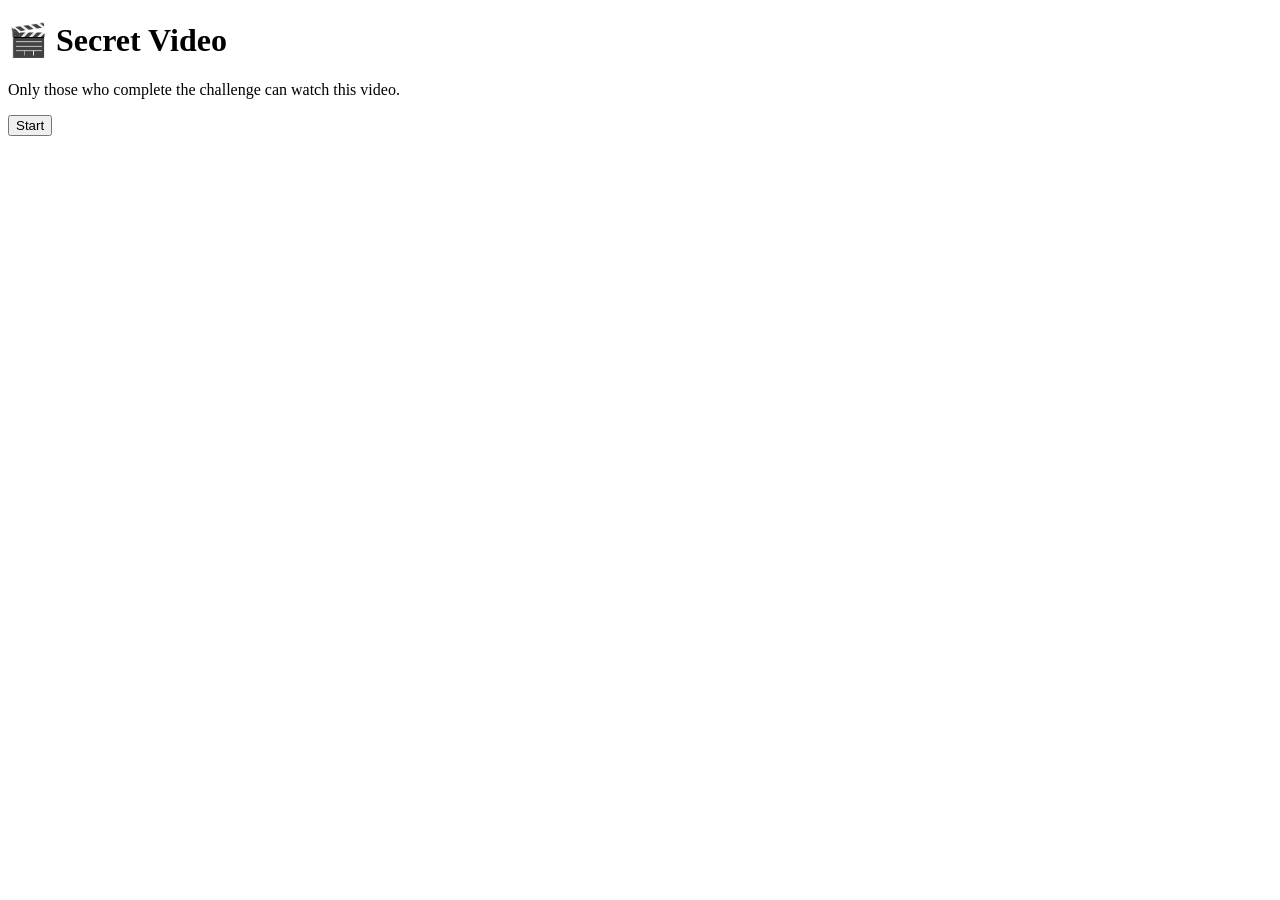
==== index.html @ 8a0ba176 "index.html" ====
<!DOCTYPE html>
<html lang="en">
<head>
    <meta charset="UTF-8">
    <meta name="viewport" content="width=device-width, initial-scale=1.0">
    <title>Secret Video</title>

    <link rel="stylesheet" href="style.css">
</head>
<body>

    <h1>🎬 Secret Video</h1>
    <p>Only those who complete the challenge can watch this video.</p>

    <button id="startBtn">Start</button>

    <script src="script.js"></script>
</body>
</html>
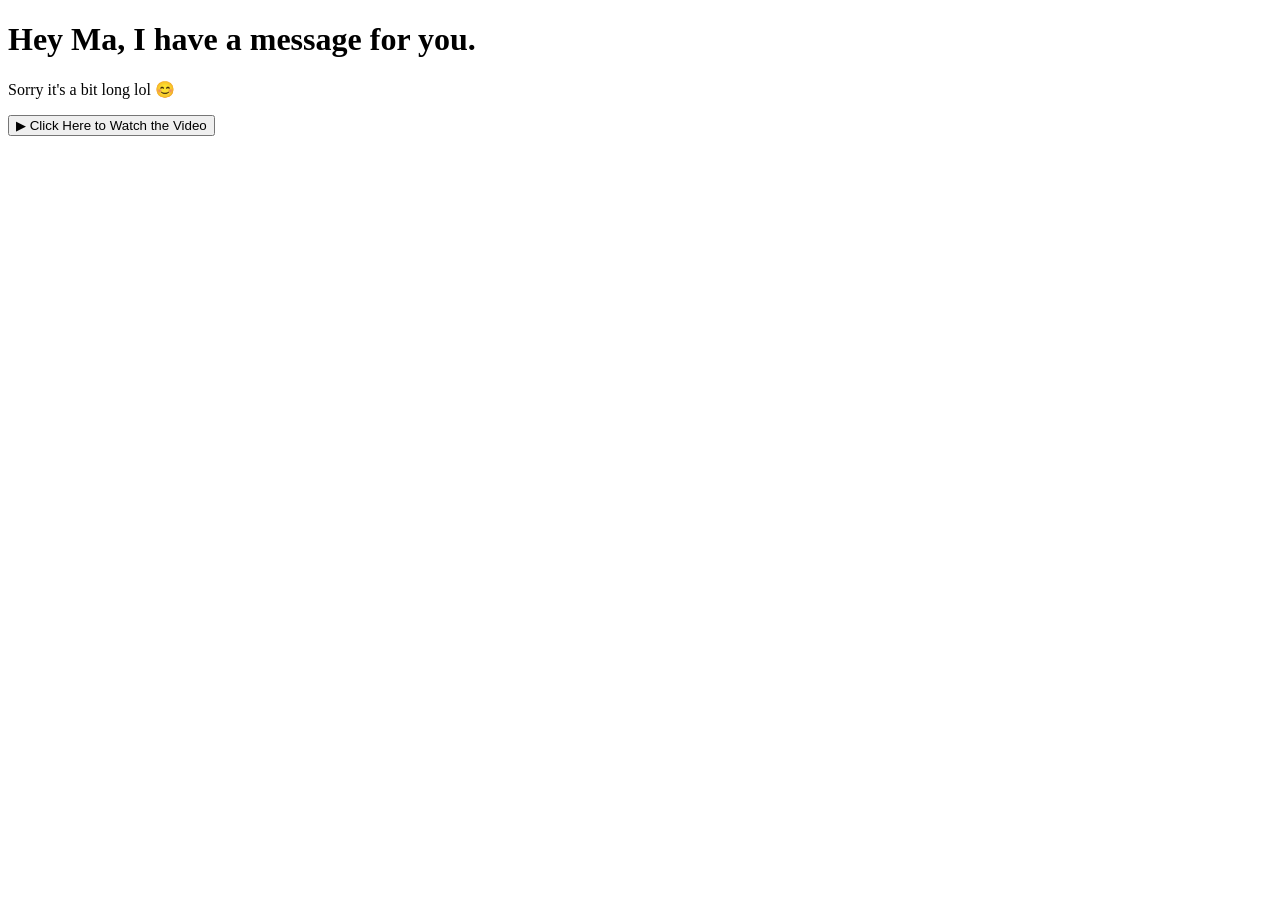
==== commit 9c1c1b01: "index.html" ====
--- a/index.html
+++ b/index.html
@@ -3,17 +3,27 @@
 <head>
     <meta charset="UTF-8">
     <meta name="viewport" content="width=device-width, initial-scale=1.0">
-    <title>Secret Video</title>
+    <title>A Message ❤️</title>
 
     <link rel="stylesheet" href="style.css">
 </head>
 <body>
 
-    <h1>🎬 Secret Video</h1>
-    <p>Only those who complete the challenge can watch this video.</p>
+    <div class="background"></div>
 
-    <button id="startBtn">Start</button>
+    <div class="container">
+        <h1>Hey Ma, I have a message for you.</h1>
+
+        <p class="subtitle">
+            Sorry it's a bit long lol 😊
+        </p>
+
+        <button id="startBtn">
+            ▶ Click Here to Watch the Video
+        </button>
+    </div>
 
     <script src="script.js"></script>
+
 </body>
 </html>
--- a/style.css
+++ b/style.css
@@ -0,0 +1,10 @@
+<body>
+    <div class="container">
+        <h1>🎬 Secret Video</h1>
+        <p>Only those who complete the challenge can watch this video.</p>
+
+        <button id="startBtn">Start</button>
+    </div>
+
+    <script src="script.js"></script>
+</body>
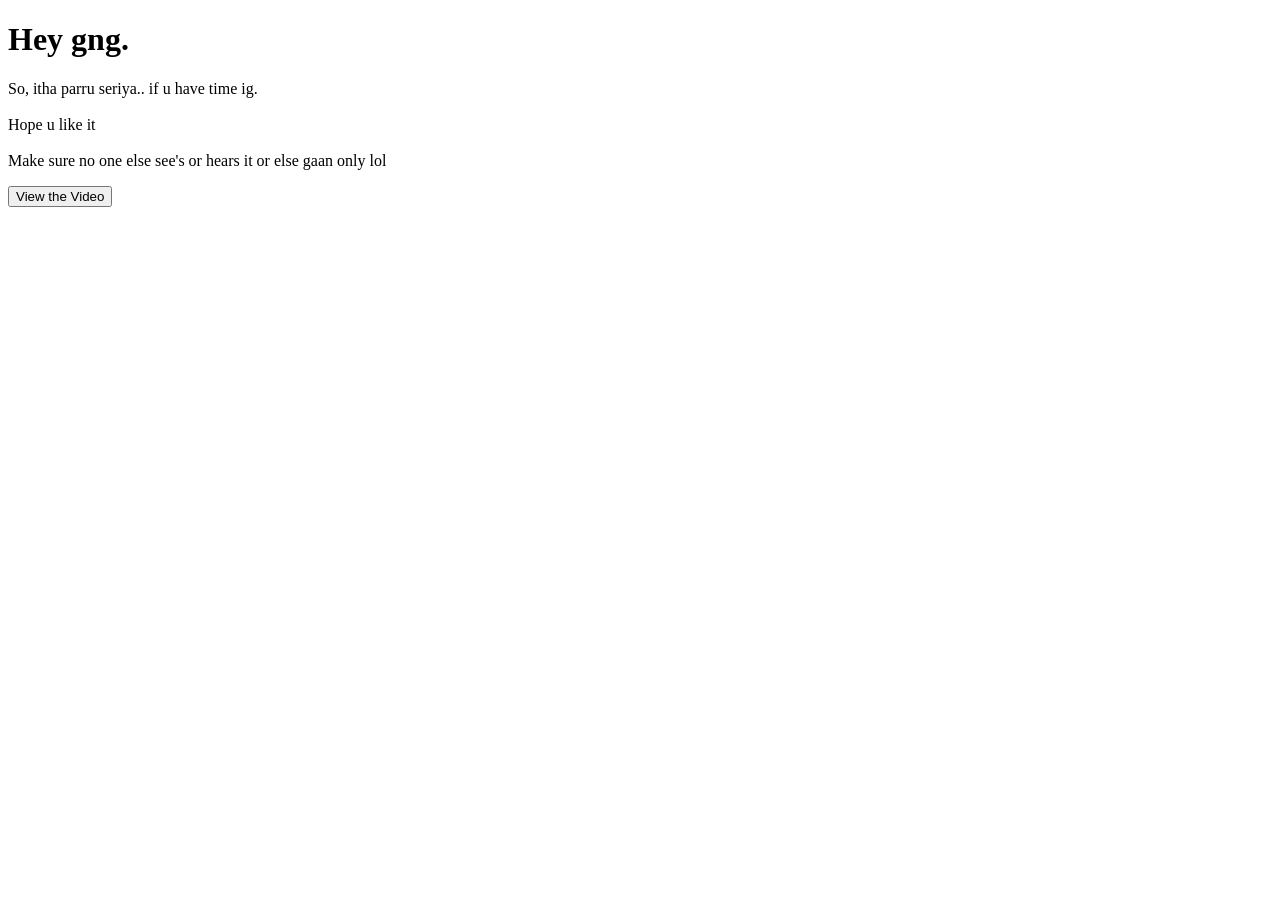
==== commit 20368ce2: "index.html" ====
--- a/index.html
+++ b/index.html
@@ -3,27 +3,42 @@
 <head>
     <meta charset="UTF-8">
     <meta name="viewport" content="width=device-width, initial-scale=1.0">
-    <title>A Message ❤️</title>
+    <title> Vid Msg </title>
 
-    <link rel="stylesheet" href="style.css">
+    <link rel="stylesheet" href="css/style.css">
+
+    <link href="https://fonts.googleapis.com/css2?family=Inter:wght@300;400;500;600&display=swap" rel="stylesheet">
 </head>
+
 <body>
 
-    <div class="background"></div>
+<div class="container">
 
-    <div class="container">
-        <h1>Hey Ma, I have a message for you.</h1>
+    <div class="content">
 
-        <p class="subtitle">
-            Sorry it's a bit long lol 😊
+        <h1> Hey gng.</h1>
+
+        <p class="message">
+
+            So, itha parru seriya.. if u have time ig. 
+            <br><br>
+
+            Hope u like it
+            <br><br>
+
+            Make sure no one else see's or hears it or else gaan only lol
+
         </p>
 
         <button id="startBtn">
-            ▶ Click Here to Watch the Video
+            View the Video
         </button>
+
     </div>
 
-    <script src="script.js"></script>
+</div>
+
+<script src="js/auth.js"></script>
 
 </body>
 </html>
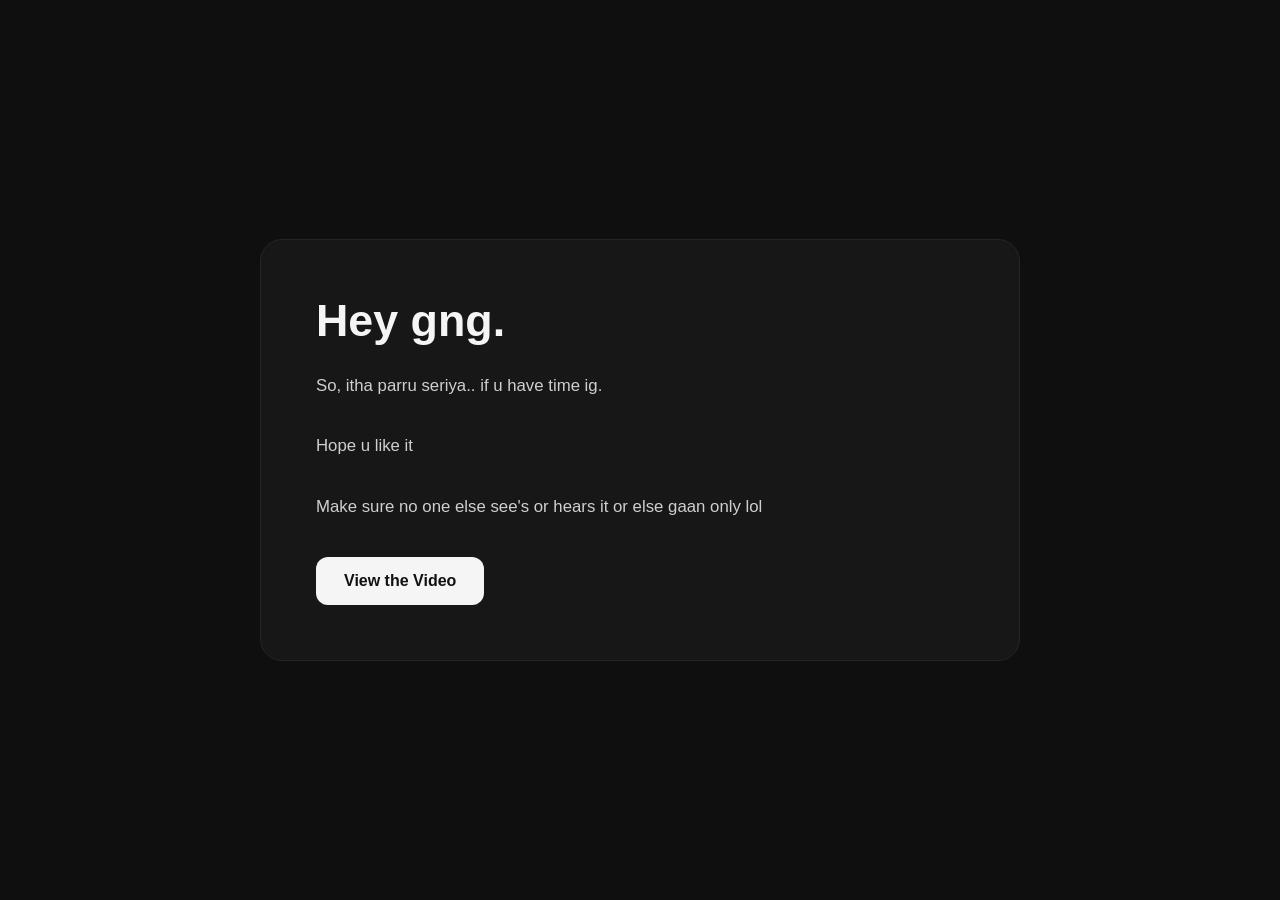
==== commit efc485d6: "index.html" ====
--- a/index.html
+++ b/index.html
@@ -5,7 +5,7 @@
     <meta name="viewport" content="width=device-width, initial-scale=1.0">
     <title> Vid Msg </title>
 
-    <link rel="stylesheet" href="css/style.css">
+    <link rel="stylesheet" href="style.css">
 
     <link href="https://fonts.googleapis.com/css2?family=Inter:wght@300;400;500;600&display=swap" rel="stylesheet">
 </head>
@@ -38,7 +38,7 @@
 
 </div>
 
-<script src="js/auth.js"></script>
+<script src="auth.js"></script>
 
 </body>
 </html>
--- a/style.css
+++ b/style.css
@@ -0,0 +1,401 @@
+/* ---------- Google Font ---------- */
+
+*{
+    margin:0;
+    padding:0;
+    box-sizing:border-box;
+    font-family:'Inter',sans-serif;
+}
+
+/* ---------- Body ---------- */
+
+body{
+
+    background:#0f0f10;
+    color:#f5f5f5;
+
+    min-height:100vh;
+
+    display:flex;
+    justify-content:center;
+    align-items:center;
+
+    padding:40px;
+
+}
+
+/* ---------- Main Container ---------- */
+
+.container{
+
+    width:100%;
+    max-width:760px;
+
+}
+
+/* ---------- Content Card ---------- */
+
+.content{
+
+    border:1px solid #252525;
+
+    border-radius:22px;
+
+    padding:55px;
+
+    background:#171717;
+
+}
+
+/* ---------- Step Text ---------- */
+
+.step{
+
+    font-size:.8rem;
+
+    text-transform:uppercase;
+
+    letter-spacing:3px;
+
+    color:#888;
+
+    margin-bottom:14px;
+
+}
+
+.success{
+
+    color:#9cd67c;
+
+}
+
+/* ---------- Heading ---------- */
+
+h1{
+
+    font-size:2.8rem;
+
+    font-weight:600;
+
+    margin-bottom:25px;
+
+}
+
+/* ---------- Message ---------- */
+
+.message{
+
+    color:#cfcfcf;
+
+    line-height:1.8;
+
+    font-size:1.05rem;
+
+    margin-bottom:35px;
+
+}
+
+/* ---------- Buttons ---------- */
+
+button{
+
+    background:#f5f5f5;
+
+    color:#111;
+
+    border:none;
+
+    padding:15px 28px;
+
+    border-radius:12px;
+
+    cursor:pointer;
+
+    font-size:1rem;
+
+    font-weight:600;
+
+    transition:.25s;
+
+}
+
+button:hover{
+
+    transform:translateY(-2px);
+
+    opacity:.92;
+
+}
+
+/* ---------- Disabled Button ---------- */
+
+button:disabled{
+
+    opacity:.4;
+
+    cursor:not-allowed;
+
+}
+
+/* ---------- Inputs ---------- */
+
+input{
+
+    width:100%;
+
+    margin-top:18px;
+
+    margin-bottom:20px;
+
+    padding:16px;
+
+    border-radius:12px;
+
+    border:1px solid #333;
+
+    background:#101010;
+
+    color:white;
+
+    font-size:1rem;
+
+    outline:none;
+
+    transition:.2s;
+
+}
+
+input:focus{
+
+    border-color:#666;
+
+}
+
+/* ---------- Disclaimer ---------- */
+
+.disclaimer{
+
+    border:1px solid #2d2d2d;
+
+    border-radius:16px;
+
+    padding:28px;
+
+    margin-bottom:30px;
+
+}
+
+.disclaimer h2{
+
+    margin-bottom:18px;
+
+    font-weight:500;
+
+}
+
+.disclaimer ul{
+
+    padding-left:22px;
+
+    color:#bdbdbd;
+
+    line-height:1.8;
+
+}
+
+/* ---------- Checkbox ---------- */
+
+.agreement{
+
+    margin-bottom:28px;
+
+}
+
+.agreement label{
+
+    display:flex;
+
+    align-items:center;
+
+    gap:12px;
+
+    color:#d8d8d8;
+
+}
+
+.agreement input{
+
+    width:18px;
+
+    height:18px;
+
+}
+
+/* ---------- Riddle ---------- */
+
+.riddle-box{
+
+    border-left:3px solid #666;
+
+    padding-left:22px;
+
+    margin-bottom:30px;
+
+}
+
+blockquote{
+
+    line-height:2;
+
+    color:#ddd;
+
+    font-style:italic;
+
+}
+
+/* ---------- Video ---------- */
+
+.video-container{
+
+    margin-top:35px;
+
+    border-radius:18px;
+
+    overflow:hidden;
+
+    border:1px solid #2a2a2a;
+
+}
+
+iframe{
+
+    display:block;
+
+}
+
+/* ---------- Footer ---------- */
+
+.footer-note{
+
+    margin-top:30px;
+
+    color:#8f8f8f;
+
+    text-align:center;
+
+}
+
+/* ---------- Error ---------- */
+
+#error-message{
+
+    color:#ff6b6b;
+
+    margin-top:8px;
+
+}
+
+/* ---------- Responsive ---------- */
+
+@media(max-width:700px){
+
+    body{
+
+        padding:18px;
+
+    }
+
+    .content{
+
+        padding:32px;
+
+    }
+
+    h1{
+
+        font-size:2rem;
+
+    }
+
+}
+/* ---------- Password Modal ---------- */
+
+.modal-overlay{
+
+    position:fixed;
+    inset:0;
+
+    background:rgba(0,0,0,.65);
+
+    display:flex;
+    justify-content:center;
+    align-items:center;
+
+    z-index:999;
+
+}
+
+.modal{
+
+    width:90%;
+    max-width:420px;
+
+    background:#181818;
+
+    border:1px solid #2d2d2d;
+
+    border-radius:18px;
+
+    padding:35px;
+
+}
+
+.modal h2{
+
+    margin-bottom:10px;
+
+}
+
+.modal p{
+
+    color:#bdbdbd;
+
+    margin-bottom:20px;
+
+}
+
+.modal-buttons{
+
+    display:flex;
+
+    justify-content:flex-end;
+
+    gap:10px;
+
+}
+
+#cancelBtn{
+
+    background:transparent;
+
+    color:white;
+
+    border:1px solid #3a3a3a;
+
+}
+
+#cancelBtn:hover{
+
+    background:#222;
+
+}
+
+#modalError{
+
+    color:#ff6b6b;
+
+    margin-bottom:15px;
+
+    min-height:20px;
+
+}
